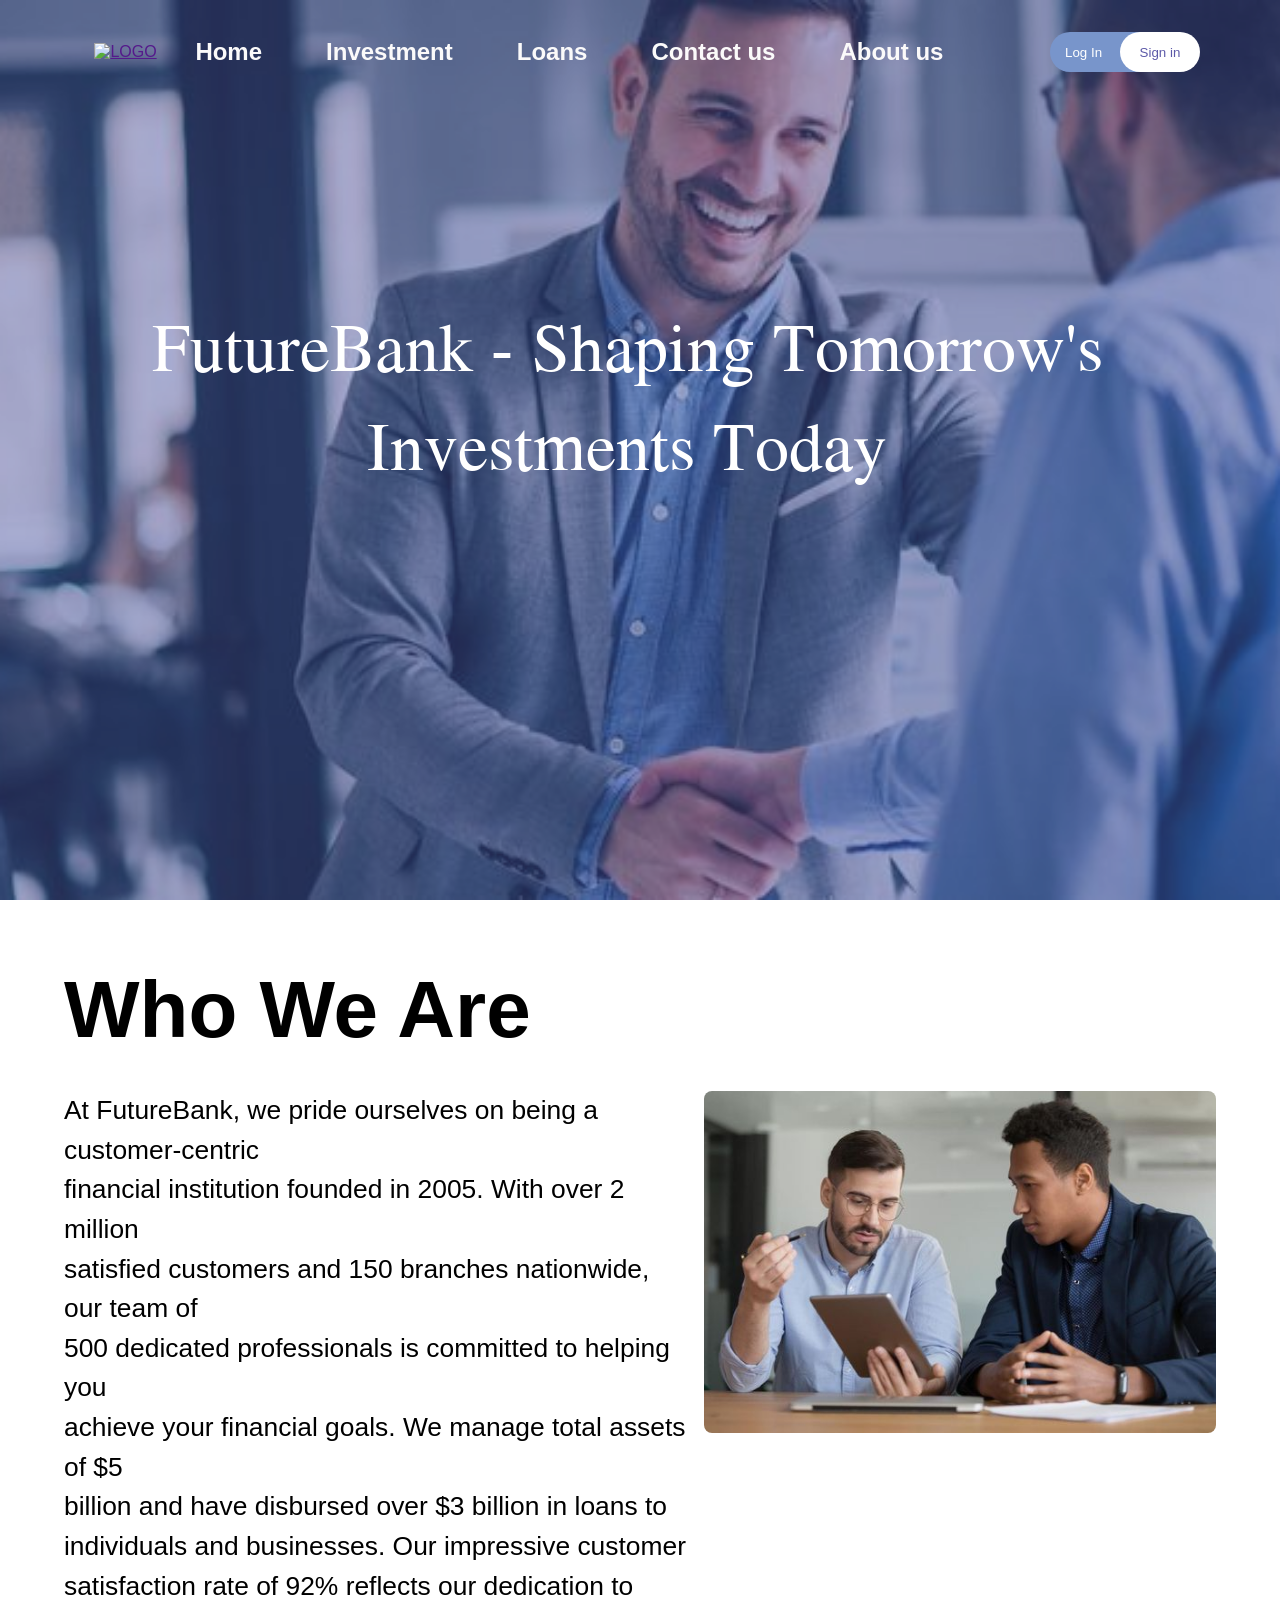
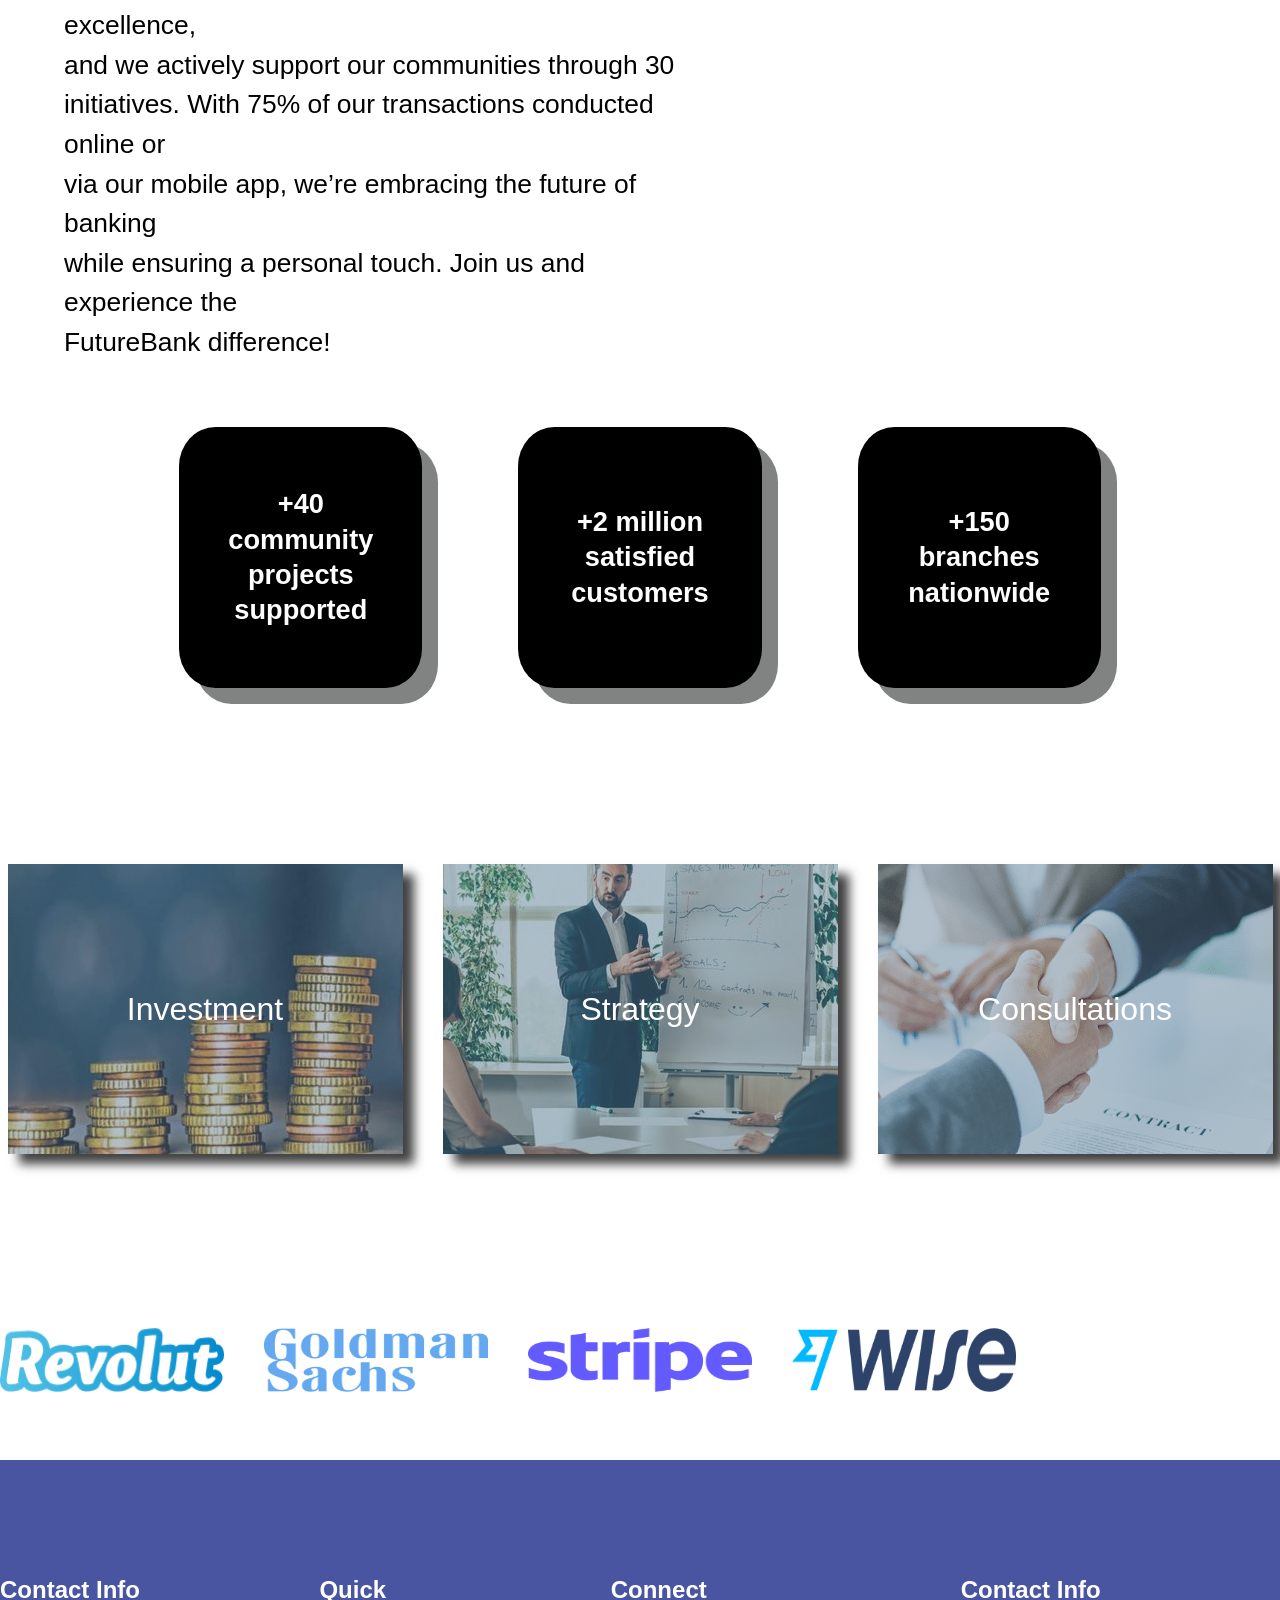
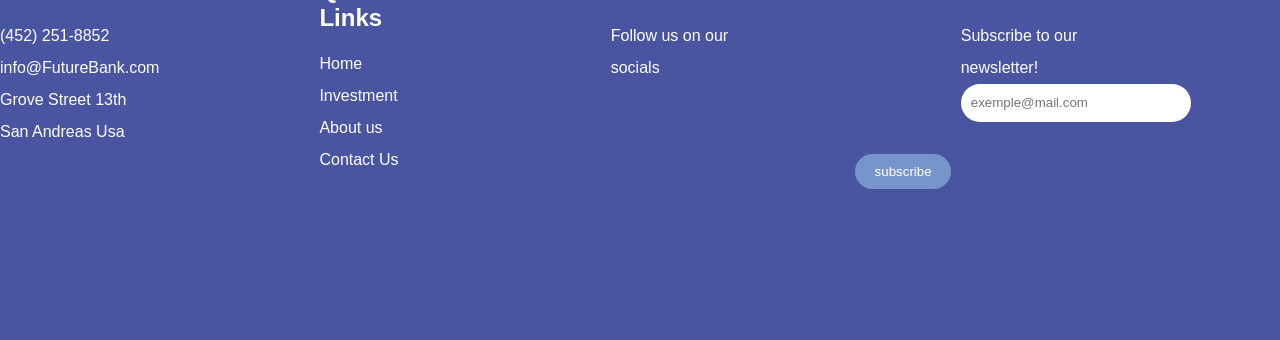
==== html/about.html @ 1fc7b172 "firstcommit" ====
<!DOCTYPE html>
<html lang="en">
<head>
    <meta charset="UTF-8">
    <meta name="viewport" content="width=device-width, initial-scale=1.0">
    <link href="https://fonts.googleapis.com/css2?family=Jomolhari&display=swap" rel="stylesheet">
    <link rel="stylesheet" href="/css/about.css">
    <title>FutureBank</title>
</head>
<body>
    <div class="head">
        <div class="over">
          <div class="elementmobile">
            <img class="logomobile" src="about-img/iconmobile.png" alt="">
            <div id="mySidenav" class="sidenav">
              <a id="closeBtn" href="#" class="close">×</a>
              <ul>
                <li><a href="">Home</a></li>
                <li><a href="">Investment</a></li>
                <li><a href="">Loaning</a></li>
                <li><a href="">Contact us</a></li>
                <li><a href="">About us</a></li>
                <li><a href="">Log in</a></li>
                <li><a href="">Sing Up</a></li>
              </ul>
            </div>
        
            <a href="#" id="openBtn">
              <span class="burger-icon">
                <span></span>
                <span></span>
                <span></span>
              </span>
            </a>
        
        </div>
            <header>
                <a href=""><img src="about-img/test 1.png" alt="LOGO"></a>
            
                <ul>
                    <li><a href="">Home</a></li>
                    <li><a href="">Investment</a></li>
                    <li><a href="">Loans</a></li>
                    <li><a href="">Contact us</a></li>
                    <li><a href="">About us</a></li>
                </ul>
                <div class="logsign">
                <button>Log In</button>
                <button>Sign in</button>
                </div>
    
        </header>
            <section class="hero">
                <h1>FutureBank - Shaping Tomorrow's<br>Investments Today</h1>
            </section>
        </div>
    </div>
    
    <section class="who-we-are">
        <h2>Who We Are</h2>
        <div class="content">
            <div class="text-and-image">
                <p>At FutureBank, we pride ourselves on being a customer-centric <br class="xr"> financial institution founded in 2005. With over 2 million <br class="xr"> satisfied customers and 150 branches nationwide, our team of <br class="xr"> 500 dedicated professionals is committed to helping you <br class="xr"> achieve your financial goals. We manage total assets of $5 <br class="xr"> billion and have disbursed over $3 billion in loans to <br class="xr"> individuals and businesses. Our impressive customer <br class="xr"> satisfaction rate of 92% reflects our dedication to excellence, <br class="xr"> and we actively support our communities through 30 <br class="xr"> initiatives. With 75% of our transactions conducted online or <br class="xr"> via our mobile app, we’re embracing the future of banking <br class="xr"> while ensuring a personal touch. Join us and experience the <br > FutureBank difference!</p>
                <img src="/about-img/bank.jpg" alt="Team meeting">
            </div>
        </div>
    </section>
    
        <section class="our-satistique">
            <div class="item-wrapper">
                <div class="items">+40 <br> community <br> projects <br> supported</div>
            </div>
            <div class="item-wrapper">
                <div class="items">+2 million <br> satisfied <br> customers</div>
            </div>
            <div class="item-wrapper">
                <div class="items"  >+150 <br> branches <br> nationwide</div>
            </div>
        </section>

        <section class="advantage">
          <div class="items-image">
              <div class="image-container">
                  <img src="/about-img/about3.jpg" alt="">
                  <p class="centered-text">Investment</p>
                  <div class="overlay"></div>
              </div>
          </div>
          <div class="items-image">
              <div class="image-container">
                  <img src="/about-img/about1.jpg" alt="">
                  <p class="centered-text">Strategy</p>
                  <div class="overlay"></div>
              </div>
          </div>
          <div class="items-image">
              <div class="image-container">
                  <img src="/about-img/about4.png" alt="">
                  <p class="centered-text">Consultations</p>
                  <div class="overlay"></div>
              </div>
          </div>
      </section>
      

        <div class="slider">
               <div class="items-img" ><img src="/about-img/vect.png" alt=""></div>
               <div class="items-img" ><img src="/about-img/vect4.png" alt=""></div>
               <div class="items-img"><img src="/about-img/vect2.png" alt=""></div>
               <div class="items-img"><img src="/about-img/vect1.png" alt=""></div>
               </div>
    <footer>
        <img src="about-img/test 1.png" alt="" class="logo">
         <div class="containerfooter">
           <div class="celulle">
             <p class="grandTitreFooter">
               Contact Info
             </p>
             <p class="elementsFooter">
               (452) 251-8852<br>
               info@FutureBank.com<br>
               Grove Street 13th<br>
               San Andreas Usa<br>
             </p>
           </div>
     
           <div class="celulle">
             <p class="grandTitreFooter">
               Quick Links
             </p>
             <p class="elementsFooter">
               Home<br>
               Investment<br>
               About us<br>
              Contact Us<br>
             </p>
           </div>
     
           <div class="celulle">
             <p class="grandTitreFooter">
              Connect
             </p>
             <p class="elementsFooter Connect">
               Follow us on our <br> socials
             </p>
             <div class="imagelink">
               <img src="about-img/Vector.png" alt="">
               <img src="about-img/x-twitter.png" alt="">
               <img src="about-img/insta.png" alt="">
               <img src="about-img/facbook.png" alt="">
             </div>
           </div>
     
           <div class="celulle">
             <p class="grandTitreFooter">
               Contact Info
             </p>
             <p class="elementsFooter">
               Subscribe to our <br>newsletter!
             </p>
             <input class="inputFooter" type="email" placeholder="exemple@mail.com">
             <button class="button btefooter">subscribe</button>
           </div>
         </div>
       </footer>
       <script>
        var sidenav = document.getElementById("mySidenav");
    var openBtn = document.getElementById("openBtn");
    var closeBtn = document.getElementById("closeBtn");
    
    openBtn.onclick = openNav;
    closeBtn.onclick = closeNav;
    
    /* Set the width of the side navigation to 250px */
    function openNav() {
      sidenav.classList.add("active");
    }
    
    /* Set the width of the side navigation to 0 */
    function closeNav() {
      sidenav.classList.remove("active");
    }
    
        </script>
</body>
</html>
---- css/about.css ----
:root {
    --primary-color: #1a365d;
    --secondary-color: #2d5a9e;
    --text-color: #333;
    --light-gray: #f5f5f5;
}

* {
    margin: 0;
    padding: 0;
    box-sizing: border-box;
    font-family: Arial, sans-serif;
}




header{
    display: flex;
    align-items: center;
    justify-content: space-between;
    padding: 2em 5em;
    flex-wrap: wrap;
}
.overlay {
    position: absolute; 
    top: 0; 
    left: 0; 
    right: 0; 
    bottom: 0; 
    background-color: #59789175; 
    z-index: 1; 
}
.over{
    position: absolute; 
    top: 0; 
    left: 0; 
    right: 0; 
    bottom: 0; 
    background-color: #4a54a278; 
    z-index: 1; 
}
.elementmobile{
    display: none;
}
header ul {
    display: flex;
    gap: 4em;
}
header ul li a{
    text-decoration: none;
    font-family: "Inter", sans-serif;
    font-weight: 600;
    color: rgb(251, 250, 250);
    font-size: 1.5em;

}
header ul li{
    list-style-type: none;
}   
header > a{
    padding-left: .9em;
}
.logsign button{
    height: 3em;
    width: 5em;
    border-radius: 30em;
    border: none;
    outline: none;
    font-family: "inter" , sans-serif;
    font-weight: 400;
}
.logsign button:first-child{
    width: 10em;
    position: relative;
    left: 5.1em;
    padding-right: 5em;
    background-color: #7895CB;
    transition: ease .4s;
    color: white;
}
.logsign button:first-child:hover{
    background-color: #402E7A;
}
.logsign button:last-child{
    background-color: white;
    position: relative;
    width: 6em;
    color: #5C59A8;
    transition: ease .4s;
}
.logsign button:last-child:hover{
    background-color: #c0bfbf;
}

.head {
    width: 100%;
    height: 100vh; 
    background: url('../about-img/about0.jpg') no-repeat center center / cover; 

}


.hero {
    background-position: center;
    color: white;
    padding: 6rem 10rem 0 0;
    text-align: center;
}

.hero h1 {
    font-size: 3.8rem;
    margin-top: 6rem;
    padding-left: 12%;
    font-family: 'Jomolhari', serif;
    font-weight: 200;

}
.our-satistique {
    display: flex; 
    justify-content: center; 
    gap: 6em;
    margin-bottom: 4em;
}

.item-wrapper {
    display: flex;
    justify-content: center; 
}

.items {
    background-color: rgb(0, 0, 0);
    color: white;
    width: 19vw; 
    height: 29vh; 
    border-radius: 15%;
    font-size: 170%;
    font-weight: 700;
    display: flex;
    justify-content: center;
    align-items: center;
    text-align: center;
    line-height: 1.3;
    box-shadow: 0 20% 20% 0;
    filter: drop-shadow(16px 16px rgb(129, 130, 130));
}


.who-we-are {
    padding: 4rem 5%;
    width: 100%;
}

.content {
    display: flex; 
    flex-direction: column; 
}
.who-we-are h2{
font-size: 5rem;
}
.text-and-image {
    display: flex; 
    align-items: flex-start; 
    justify-content: space-around;
    gap:1em;
    margin-top: 2.2em;
}
.text-and-image p{
    font-size: 1.65em;
    font-weight: 100;
    line-height: 1.5;
}
.text-and-image img {
    width: 32em; 
    border-radius: 8px; 
    height: auto; 
}

.items {
    background-color: rgb(0, 0, 0);
    color: white;
    width: 19vw; 
    height: 29vh; 
    border-radius: 15%;
    font-size: 170%;
    font-weight: 700;
    display: flex;
    justify-content: center;
    align-items: center;
    text-align: center;
    line-height: 1.3;
    box-shadow: 0 20% 20% 0;
    filter: drop-shadow(16px 16px rgb(129, 130, 130));

}
.advantage {
    display: grid;
    grid-template-columns: repeat(3, 395px);
    justify-content: center;
    grid-template-rows: 400px; 
    grid-gap: 40px;
    margin-top: 11rem;
    border-radius: 3px;
    width: 100%;
}
.centered-text {
    position: absolute;
    top: 50%;
    left: 50%;
    transform: translate(-50%, -50%);
    color:white;
    text-align: center;
    z-index: 2; 
    font-size: 2rem;
}
.items-image {
    position: relative; 
    display: flex; 
    justify-content: center; 
    align-items: center; 
    overflow: hidden; 
    height: 290px; 
    width: auto;
    box-shadow: 11px 10px 10px 0px rgba(0,0,0,0.75);
-webkit-box-shadow: 11px 10px 10px 0px rgba(0,0,0,0.75);
-moz-box-shadow: 11px 10px 10px 0px rgba(0,0,0,0.75);
}

.slider{
margin-top: 4rem; 
margin-bottom: 4rem;
   display: grid;
   justify-content: center;
    grid-template-columns: repeat(3, 18vw);
    gap:40px;
}
.slider .items-img img{
height: 4rem;
width: 14rem;
}


/* Services Grid */
.services-grid {
    padding: 2rem 5%;
    display: grid;
    grid-template-columns: repeat(3, 1fr);
    gap: 2rem;
}

.service-card {
    background-color: var(--light-gray);
    padding: 2rem;
    border-radius: 8px;
    text-align: center;
}

.service-card img {
    width: 100%;
    height: 2em;
    margin-bottom: 1rem;
}

    footer{
    margin-top: 3rem;
    height: 30rem;
    background-color: #4A55A2;
    width: 100%;
}
.logo{
    margin-left: 2rem;
    margin-top: 2rem;
}
.containerfooter{
    margin-top: 5rem;
    display: flex;
    gap :10rem;
    justify-content: center;
    color: white; 
}
.grandTitreFooter{
    font-size: x-large;
    font-weight: bold;
    margin-bottom: 1rem;
}
.elementsFooter{
    line-height: 2em;
}

#socials{
    text-align: center;
}
.imagelink{
    display: flex;
    gap:10px
}

.imagelink img{
    width: 40px;
}
.inputFooter{
    position: relative;
}
.inputFooter{
    width: 18vw;
}
.btefooter{
   position: absolute;
}
input{
    background-color: white;
    border-radius: 44px;
    border: none;
    height:3vw;
  padding: 10px;
}
.button{
  background-color: #7895CB;
   border-radius: 44px;
   border: none;
   width:6rem;
   padding: 10px 16px;
   color: white; 
   margin-top: 2rem;
   cursor: pointer;
   position: relative;
   right: 6.6rem;
}
.button:hover{
    background-color:#402E7A ;
}


.slider {
    display: flex; 
    width: calc(300px * 4);
    animation: scroll 9s linear infinite; 
}


/* .logomobile{
    display: none;
} */
/* Sidenav menu */
.sidenav {
    height: 100%;
    width: 250px;
    position: fixed;
    z-index: 1;
    top: 0;
    left: -250px;
    background-color:#7895CB;
    padding-top: 60px;
    transition: left 0.5s ease;
  }

  /*Sidenav menu links */
  .sidenav a {
    padding: 8px 8px 8px 32px;
    text-decoration: none;
    font-size: 25px;
    color:white;
    display: block;
    transition: 0.3s;
  }

  .sidenav a:hover {
    color: #111;
  }

  .sidenav ul {
    list-style-type: none;
    padding: 0;
    margin: 0;
  }

  /* Active class*/
  .sidenav.active {
    left: 0;
  }

  /* Close btn */
  .sidenav .close {
    position: absolute;
    top: 0;
    right: 25px;
    font-size: 36px;
  }

  /* Icône burger */
  .burger-icon span {
    display: none;
    width: 35px;
    height: 5px;
    background-color: black;
    margin: 6px 0;
  }




@keyframes scroll {
    0% {
        transform: translateX(0);
    }
    100% {
        transform: translateX(-100%); 
    }
}


.slider::after {
    content: '';
    width: 300px; 
}


@media (max-width: 767px) {
    header {
display: none;
 }
 
.head {
    width: 100%;
    height: 35vh; 
    background: url('../about-img/aboutcopy.jpg') no-repeat center center / cover; 
}
.over{
  height: 35vh;
    background-color: #4a54a278; 
    z-index: 1; 
}
.logomobile{
    padding: 20px;
}
.hero {
    background-position: center;
    color: white;
    padding: 0rem 4rem 0 0;
    text-align: center;
}
    .hero h1 {
        font-size: 15px;
        text-align: center;
        font-weight: 100; 
        margin-top: 12%;
    }
    .xr{
        display: none;
    }
    .text-and-image p{
        margin-right: 11%;
        font-size: 1.1em;
        font-weight: 100;
        line-height: 1.5rem;
    }
    .who-we-are h2 {
        font-size: 2rem; 
    }

    .text-and-image {
        flex-direction: column-reverse; 
    }

    .text-and-image img {
        width: 70%;
        height: 140px; 
        max-width: 300px; 
        margin-left: 20%;
    }

    .our-satistique {
        display: grid;
        grid-template-columns: repeat(2,150px);
        grid-template-rows: 120px;
        align-items: center;
        gap: 2em; 
    }

    .items {
        display: flex;
        justify-content: center;
        width: 40vw;
        height: 133px; 
        font-size: 18px;
    }
    .our-satistique .item-wrapper:last-child {
        grid-column: span 2;
        justify-self: center;
        text-align: center;
      }

    .advantage {
        grid-template-columns: repeat(2, 160px); 
        grid-template-rows: 100px;
        margin-top: 5px;
    }
    .advantage .items-image:last-child {
        grid-column: span 2;
        width: 170px;
        justify-self: center;
        text-align: center;
      }
    .centered-text {
        font-size: 1rem;
    }
    .items-image {
        width: 100%; 
        height: 100px; 
        position: relative; 
        overflow: hidden; 
    }

    .items-image img {
        width: 100%;
        height: 100px; 
        object-fit: cover; 
    }

    .centered-text {
        font-size: 1rem; 
        position: absolute;
        top: 50%;
        left: 50%;
        transform: translate(-50%, -50%);
        color: white; 
    }
    .slider {
        flex-direction: row; 
        width: 100%; 
        margin-top:90px;
    }

    .slider .items-img img {
        width: 70px; 
        height: 30px; 
        margin-bottom: 3rem;
    }

    footer {
        display: none;
    }

    .elementmobile{
        display: flex;
        justify-content: space-between;
    }

    .burger-icon span{
        display: block;
    }
}
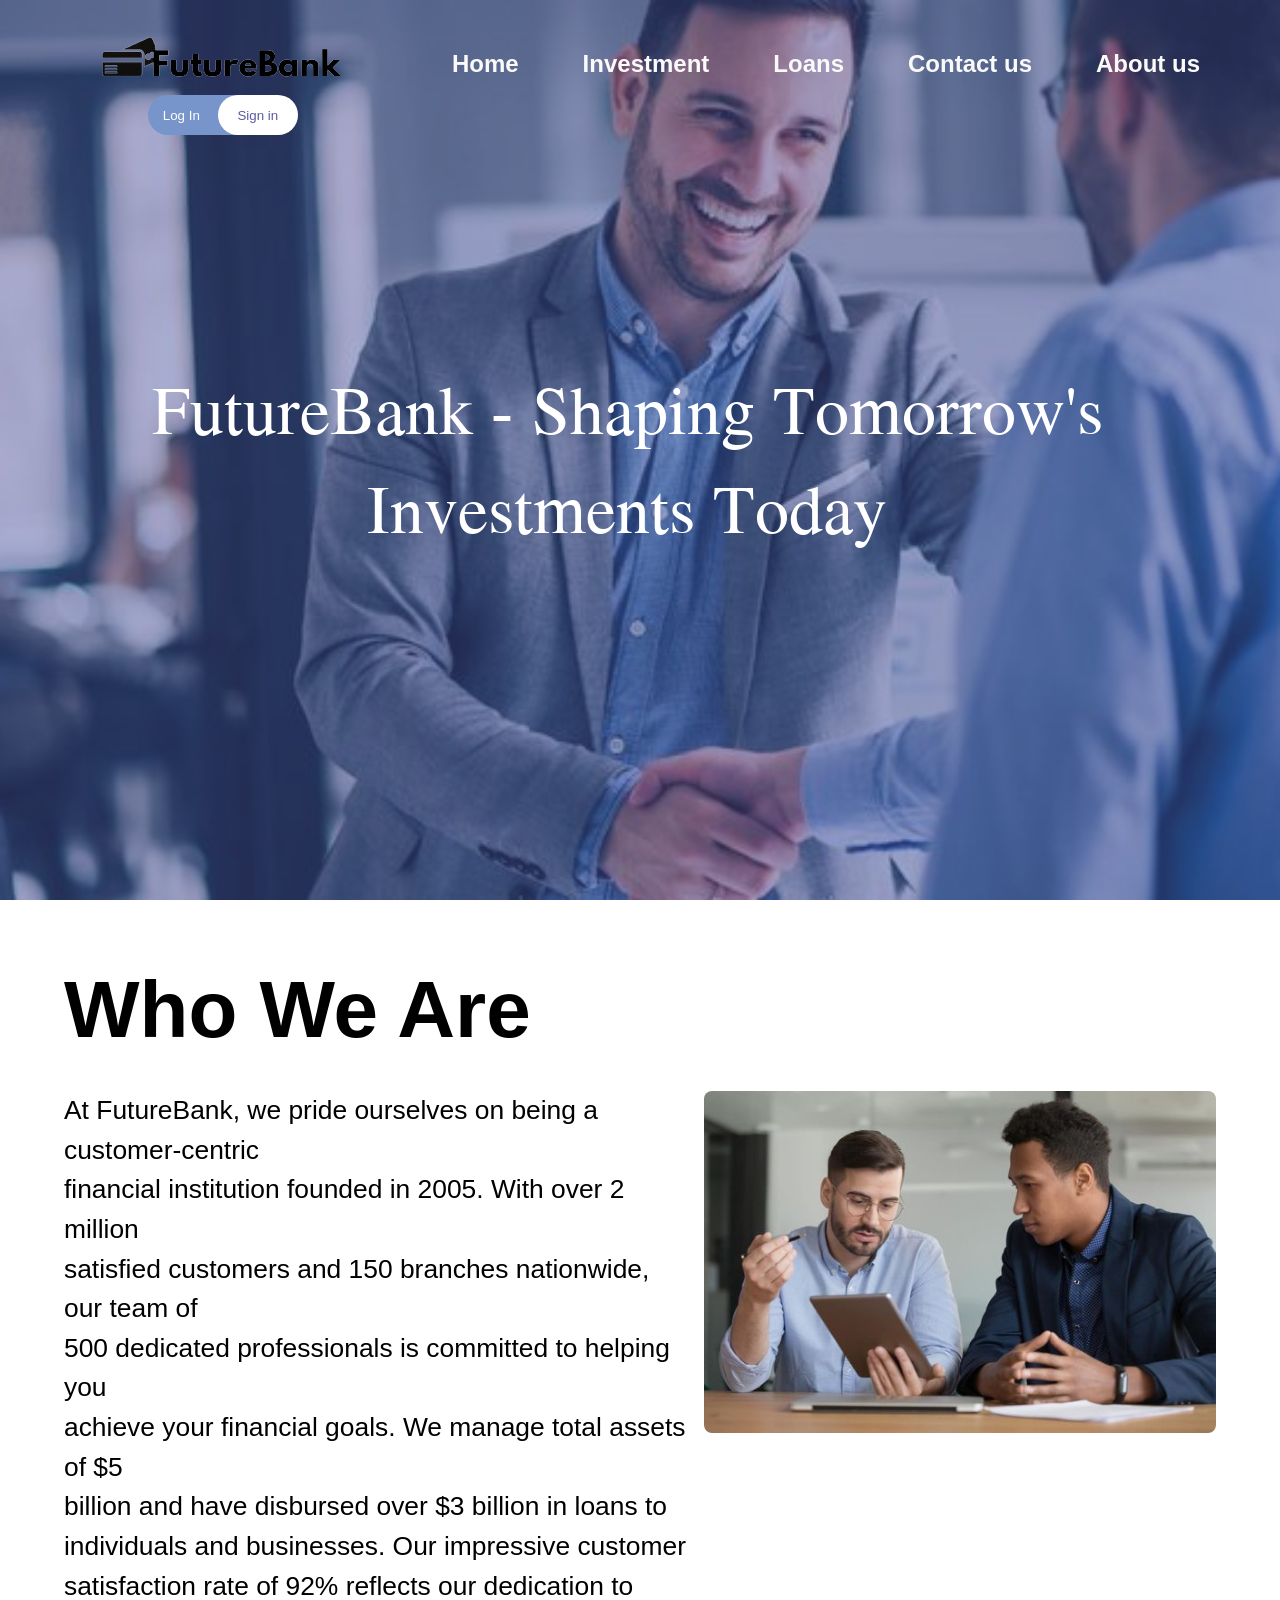
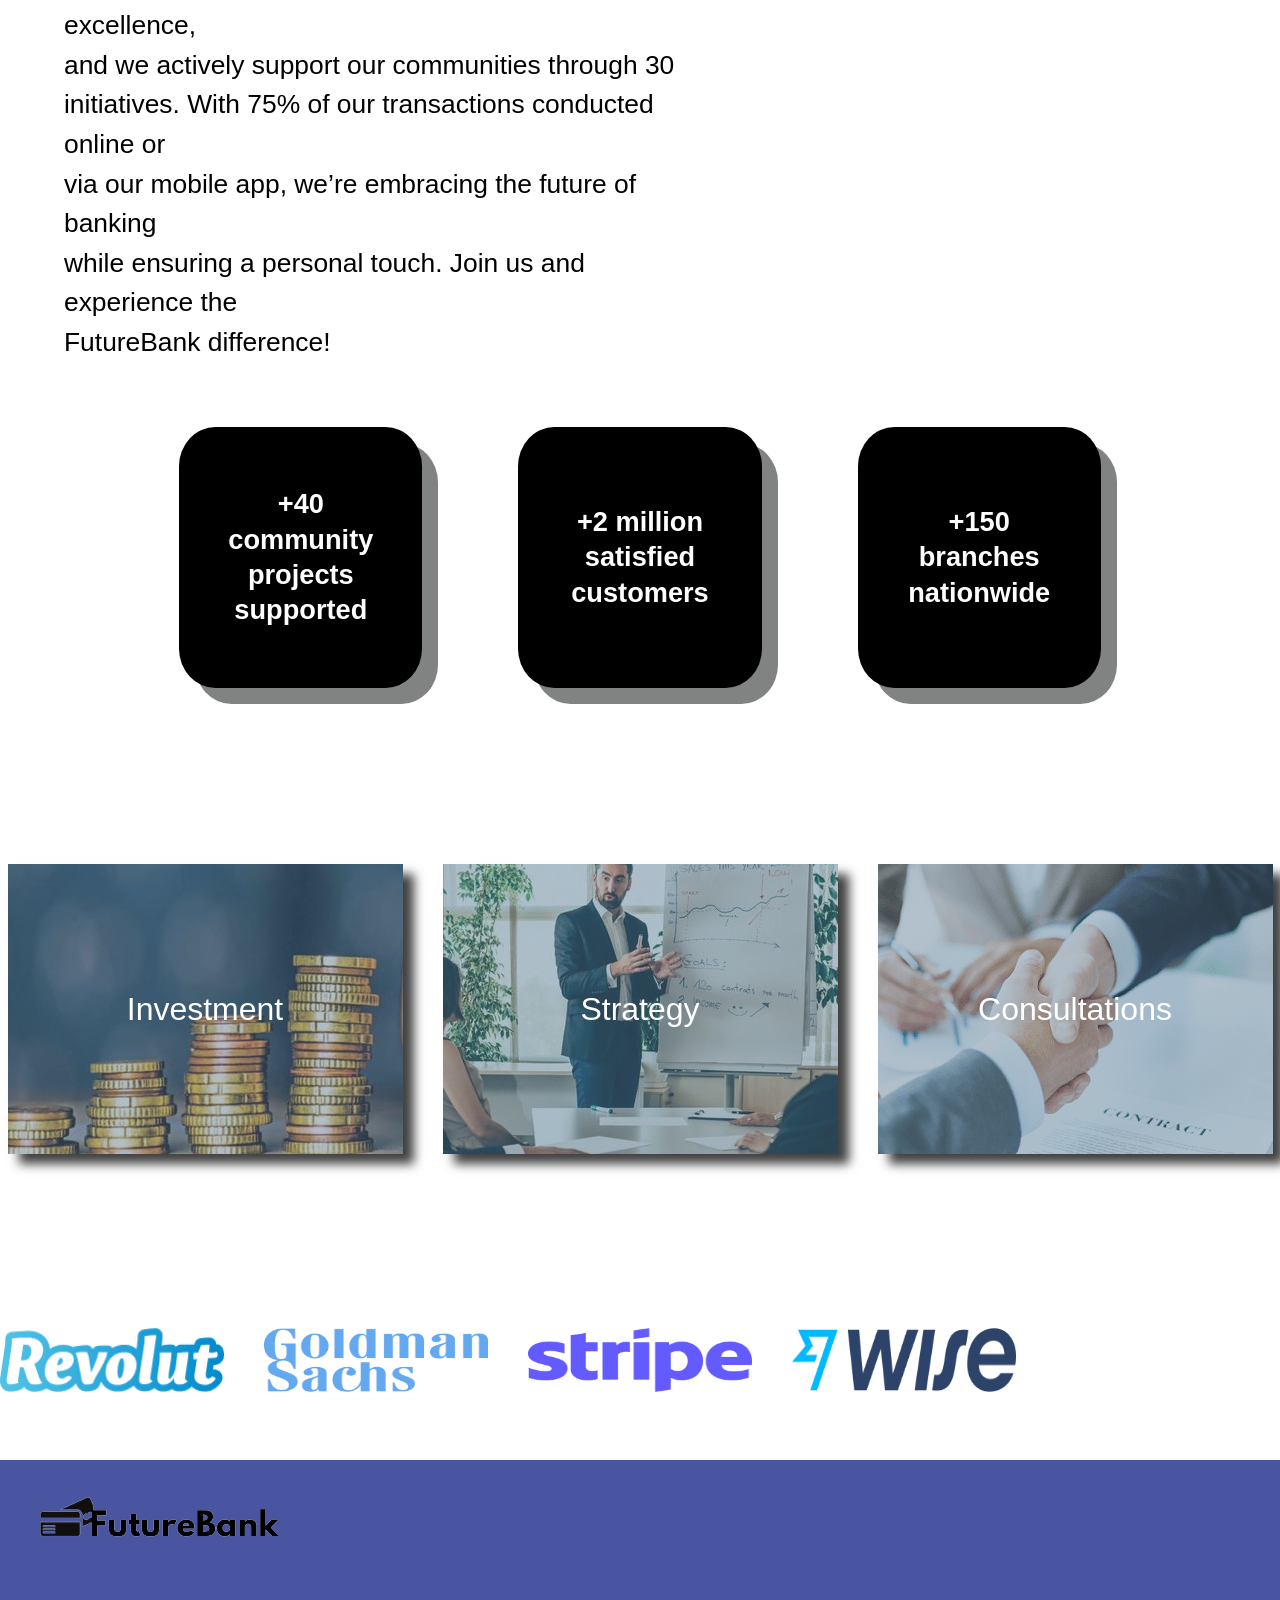
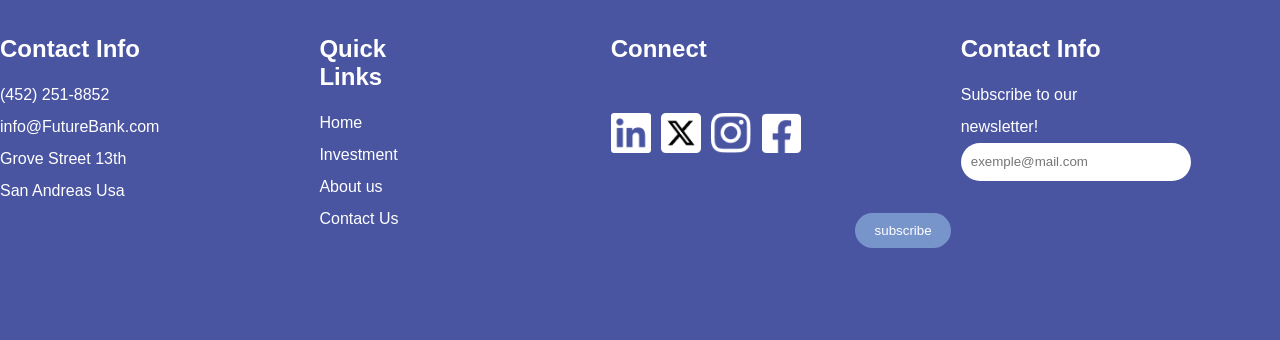
==== commit ff6c62cf: "second commit" ====
--- a/html/about.html
+++ b/html/about.html
@@ -11,17 +11,17 @@
     <div class="head">
         <div class="over">
           <div class="elementmobile">
-            <img class="logomobile" src="about-img/iconmobile.png" alt="">
+            <img class="logomobile" src="../about-img/iconmobile.png" alt="">
             <div id="mySidenav" class="sidenav">
               <a id="closeBtn" href="#" class="close">×</a>
               <ul>
-                <li><a href="">Home</a></li>
-                <li><a href="">Investment</a></li>
-                <li><a href="">Loaning</a></li>
-                <li><a href="">Contact us</a></li>
-                <li><a href="">About us</a></li>
-                <li><a href="">Log in</a></li>
-                <li><a href="">Sing Up</a></li>
+                <li><a href="home.html">Home</a></li>
+                <li><a href="projects.html">Investment</a></li>
+                <li><a href="loan.html">Loans</a></li>
+                <li><a href="contact.html">Contact us</a></li>
+                <li><a href="about.html">About us</a></li>
+                <li><a href="login.html">Log in</a></li>
+                <li><a href="registration.html">Sing Up</a></li>
               </ul>
             </div>
         
@@ -34,15 +34,17 @@
             </a>
         
         </div>
+        
+        
             <header>
-                <a href=""><img src="about-img/test 1.png" alt="LOGO"></a>
+                <a href=""><img src="/about-img/test 1.png" alt="LOGO"></a>
             
                 <ul>
-                    <li><a href="">Home</a></li>
-                    <li><a href="">Investment</a></li>
-                    <li><a href="">Loans</a></li>
-                    <li><a href="">Contact us</a></li>
-                    <li><a href="">About us</a></li>
+                    <li><a href="home.html">Home</a></li>
+                    <li><a href="projects.html">Investment</a></li>
+                    <li><a href="loan.html">Loans</a></li>
+                    <li><a href="contact.html">Contact us</a></li>
+                    <li><a href="about.html">About us</a></li>
                 </ul>
                 <div class="logsign">
                 <button>Log In</button>
@@ -110,7 +112,7 @@
                <div class="items-img"><img src="/about-img/vect1.png" alt=""></div>
                </div>
     <footer>
-        <img src="about-img/test 1.png" alt="" class="logo">
+        <img src="/about-img/test 1.png" alt="" class="logo">
          <div class="containerfooter">
            <div class="celulle">
              <p class="grandTitreFooter">
@@ -140,14 +142,11 @@
              <p class="grandTitreFooter">
               Connect
              </p>
-             <p class="elementsFooter Connect">
-               Follow us on our <br> socials
-             </p>
              <div class="imagelink">
-               <img src="about-img/Vector.png" alt="">
-               <img src="about-img/x-twitter.png" alt="">
-               <img src="about-img/insta.png" alt="">
-               <img src="about-img/facbook.png" alt="">
+               <img src="/about-img/Vector.png" alt="">
+               <img src="/about-img/x-twitter.png" alt="">
+               <img src="/about-img/insta.png" alt="">
+               <img src="/about-img/facbook.png" alt="">
              </div>
            </div>
      
--- a/css/about.css
+++ b/css/about.css
@@ -126,6 +126,37 @@
 .item-wrapper {
     display: flex;
     justify-content: center; 
+}
+
+
+.who-we-are {
+    padding: 4rem 5%;
+    width: 100%;
+}
+
+.content {
+    display: flex; 
+    flex-direction: column; 
+}
+.who-we-are h2{
+font-size: 5rem;
+}
+.text-and-image {
+    display: flex; 
+    align-items: flex-start; 
+    justify-content: space-around;
+    gap:1em;
+    margin-top: 2.2em;
+}
+.text-and-image p{
+    font-size: 1.65em;
+    font-weight: 100;
+    line-height: 1.5;
+}
+.text-and-image img {
+    width: 32em; 
+    border-radius: 8px; 
+    height: auto; 
 }
 
 .items {
@@ -143,54 +174,6 @@
     line-height: 1.3;
     box-shadow: 0 20% 20% 0;
     filter: drop-shadow(16px 16px rgb(129, 130, 130));
-}
-
-
-.who-we-are {
-    padding: 4rem 5%;
-    width: 100%;
-}
-
-.content {
-    display: flex; 
-    flex-direction: column; 
-}
-.who-we-are h2{
-font-size: 5rem;
-}
-.text-and-image {
-    display: flex; 
-    align-items: flex-start; 
-    justify-content: space-around;
-    gap:1em;
-    margin-top: 2.2em;
-}
-.text-and-image p{
-    font-size: 1.65em;
-    font-weight: 100;
-    line-height: 1.5;
-}
-.text-and-image img {
-    width: 32em; 
-    border-radius: 8px; 
-    height: auto; 
-}
-
-.items {
-    background-color: rgb(0, 0, 0);
-    color: white;
-    width: 19vw; 
-    height: 29vh; 
-    border-radius: 15%;
-    font-size: 170%;
-    font-weight: 700;
-    display: flex;
-    justify-content: center;
-    align-items: center;
-    text-align: center;
-    line-height: 1.3;
-    box-shadow: 0 20% 20% 0;
-    filter: drop-shadow(16px 16px rgb(129, 130, 130));
 
 }
 .advantage {
@@ -230,7 +213,6 @@
 margin-top: 4rem; 
 margin-bottom: 4rem;
    display: grid;
-   justify-content: center;
     grid-template-columns: repeat(3, 18vw);
     gap:40px;
 }
@@ -287,10 +269,9 @@
     line-height: 2em;
 }
 
-#socials{
-    text-align: center;
-}
+
 .imagelink{
+    margin-top: 50px;
     display: flex;
     gap:10px
 }
@@ -341,7 +322,6 @@
 /* .logomobile{
     display: none;
 } */
-/* Sidenav menu */
 .sidenav {
     height: 100%;
     width: 250px;
@@ -354,7 +334,6 @@
     transition: left 0.5s ease;
   }
 
-  /*Sidenav menu links */
   .sidenav a {
     padding: 8px 8px 8px 32px;
     text-decoration: none;
@@ -374,12 +353,10 @@
     margin: 0;
   }
 
-  /* Active class*/
   .sidenav.active {
     left: 0;
   }
 
-  /* Close btn */
   .sidenav .close {
     position: absolute;
     top: 0;
@@ -387,12 +364,11 @@
     font-size: 36px;
   }
 
-  /* Icône burger */
   .burger-icon span {
     display: none;
     width: 35px;
     height: 5px;
-    background-color: black;
+    background-color: rgb(251, 248, 248);
     margin: 6px 0;
   }
 
@@ -415,18 +391,20 @@
 }
 
 
-@media (max-width: 767px) {
+
+/* ***********pour les telephones******* */
+@media (max-width: 768px) {
     header {
 display: none;
- }
+    }
  
 .head {
     width: 100%;
-    height: 35vh; 
+    height: 387px; 
     background: url('../about-img/aboutcopy.jpg') no-repeat center center / cover; 
 }
 .over{
-  height: 35vh;
+  height: 387px;
     background-color: #4a54a278; 
     z-index: 1; 
 }
@@ -443,7 +421,7 @@
         font-size: 15px;
         text-align: center;
         font-weight: 100; 
-        margin-top: 12%;
+        /* margin-top: 50%; */
     }
     .xr{
         display: none;
@@ -549,5 +527,111 @@
     .burger-icon span{
         display: block;
     }
+    .logomobile{
+        padding: .1rem;
+    }
 } 
 
+
+
+
+@media (min-width: 766px) and (max-width: 1024px){
+    body, html {
+        width: 100%;
+        overflow-x: hidden; 
+    }
+    .head {
+        height: 100vh; 
+    }
+    header{
+        display: none;
+        width: 100%;
+    }
+    
+    .elementmobile{
+        display: flex;
+        justify-content: space-between;
+        
+    }
+    .burger-icon span{
+        display: block;
+    }
+    .logomobile{
+        display: block;
+        padding: 2rem;
+    }
+    
+    .head{
+        width: 100%;
+        height: 600px;
+    
+    }
+    .over{
+        width: 100%;
+        height: 600px; 
+    }
+    .hero h1 {
+        font-size: 40px;
+        text-align: center;
+        font-weight: 100; 
+    }
+    .who-we-are{
+        display: ;
+    }
+    /*******************************************************/
+    .advantage {
+        display: grid;
+        grid-template-columns: repeat(2, 240px);
+        justify-content: center;
+        grid-template-rows: 150px; 
+        grid-gap: 30px;  
+        padding-bottom: 3%;
+    }
+    .who-we-are h2 {
+        font-size: 3rem;
+    }
+
+    .text-and-image p {
+        font-size: 1.5em;
+    }
+
+    .text-and-image img {
+        width: 100%; 
+        height: auto;
+        max-width: 400px; 
+    }
+    .items-image img {
+        width: 100%;
+        height: 100%;
+        object-fit: cover; 
+    }
+    .items-image {
+        
+        height: 140px; 
+        width: auto;
+        box-shadow: 11px 10px 10px 0px rgba(0,0,0,0.75);
+    -webkit-box-shadow: 11px 10px 10px 0px rgba(0,0,0,0.75);
+    -moz-box-shadow: 11px 10px 10px 0px rgba(0,0,0,0.75);
+    }
+    .advantage .items-image:last-child {
+        display: none;
+    }
+
+    .containerfooter{
+        gap:2rem
+        
+        }
+        .slider {
+            flex-direction: row; 
+            width: 100%; 
+        }
+    
+        .slider .items-img img {
+            width: 80px; 
+            height: 60px; 
+            margin-bottom: 70px;
+        }
+    
+    }
+    
+    
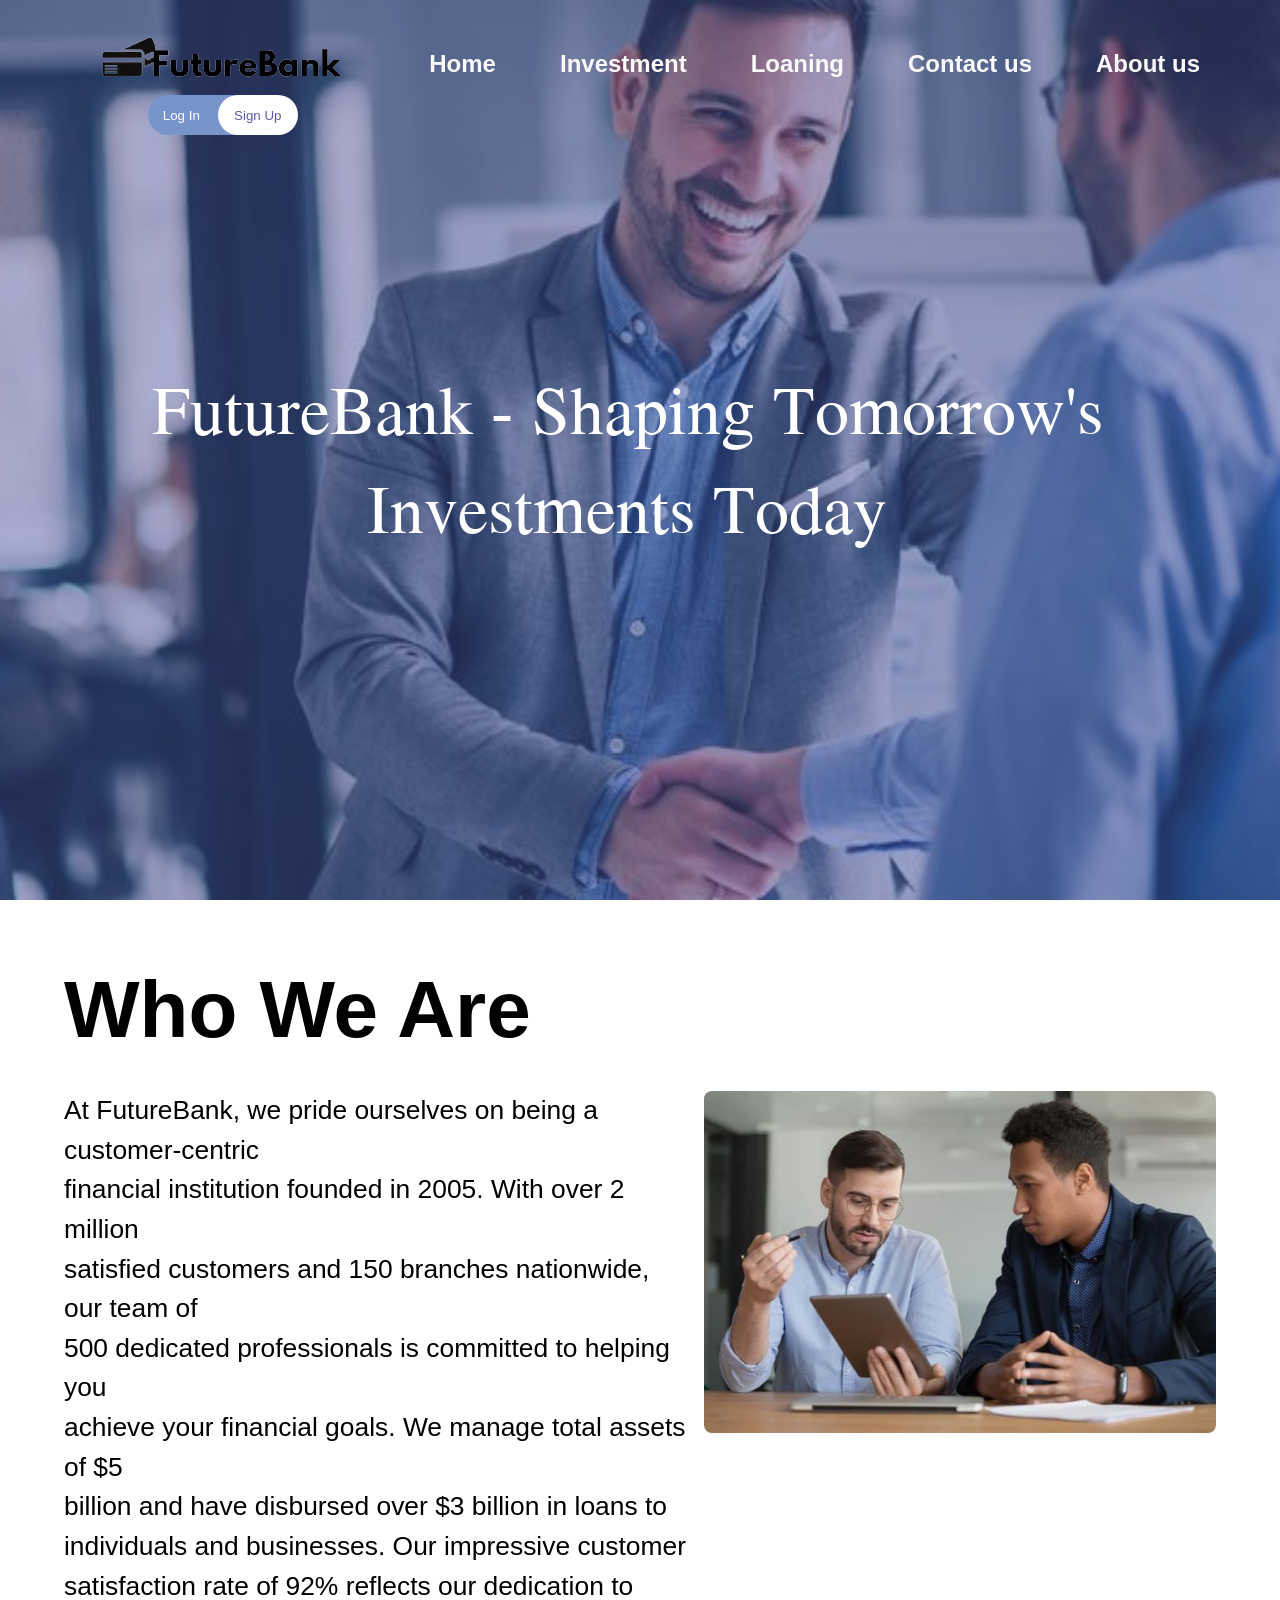
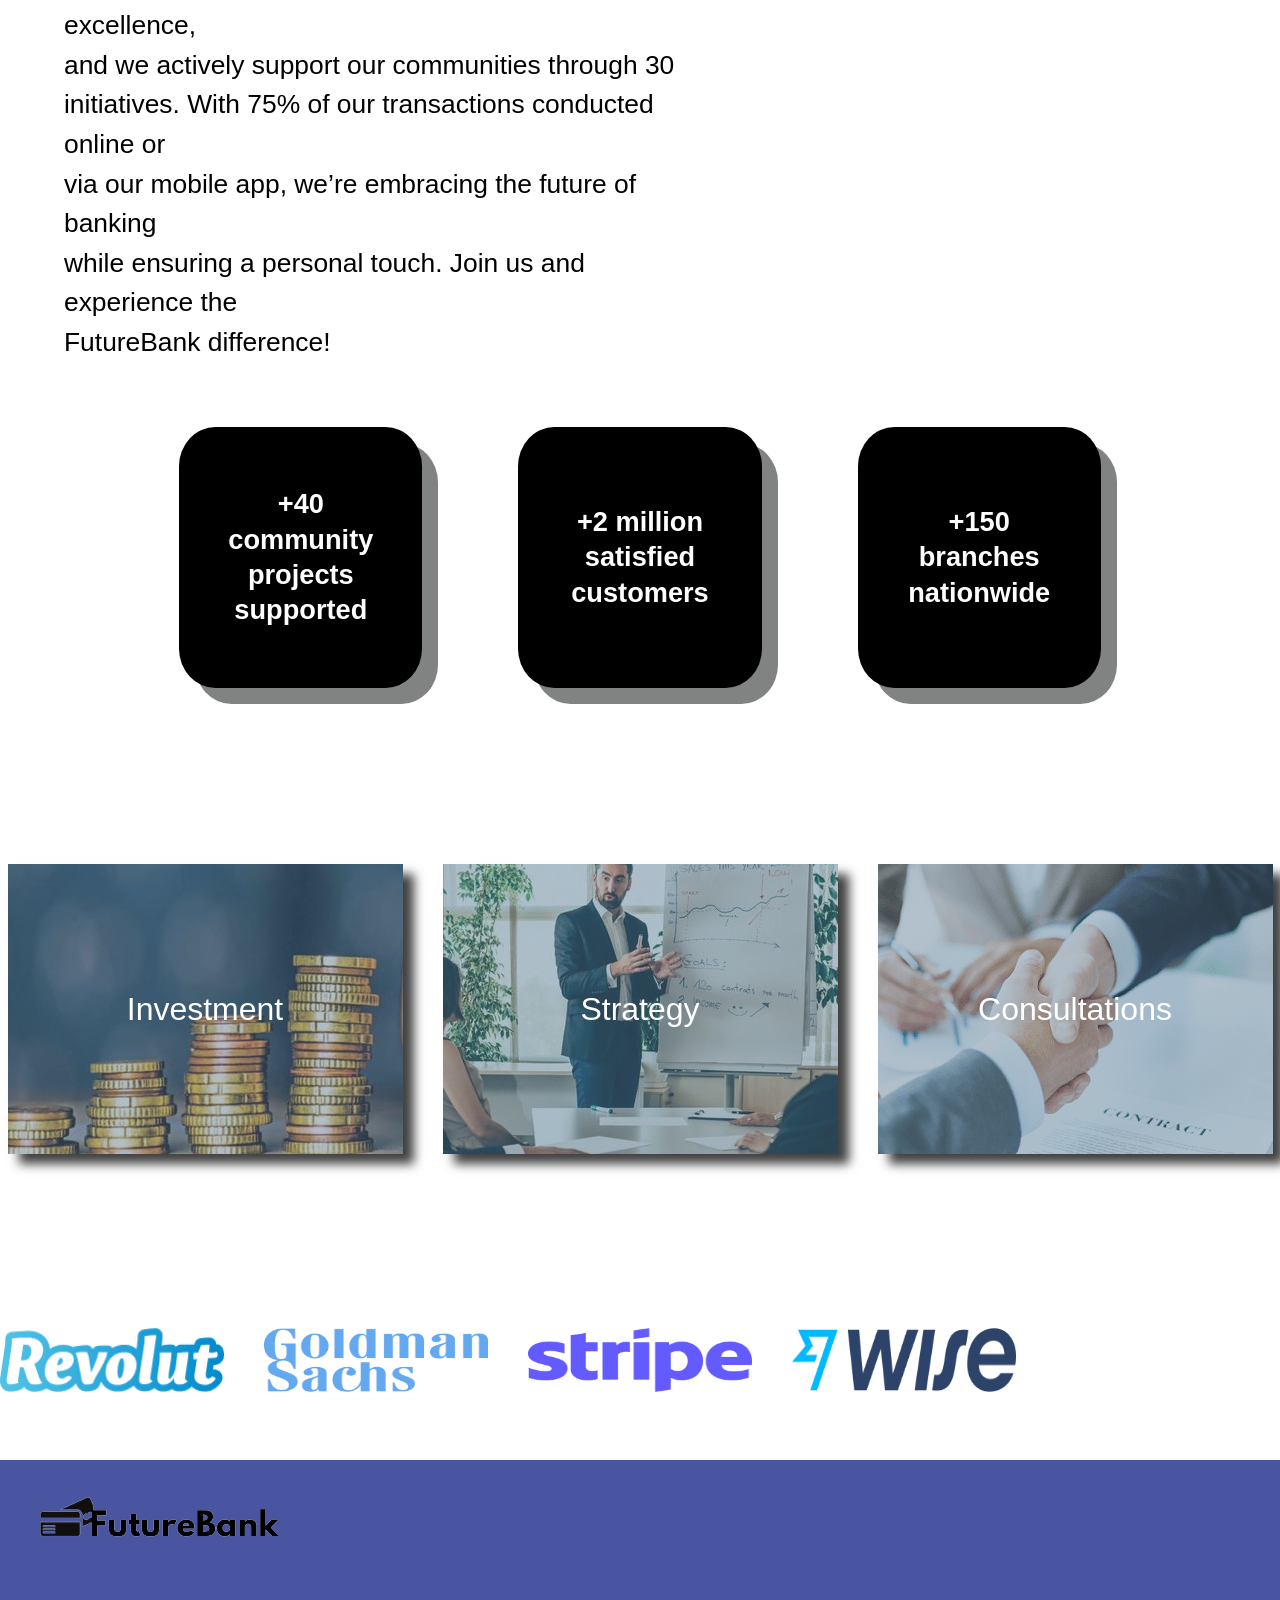
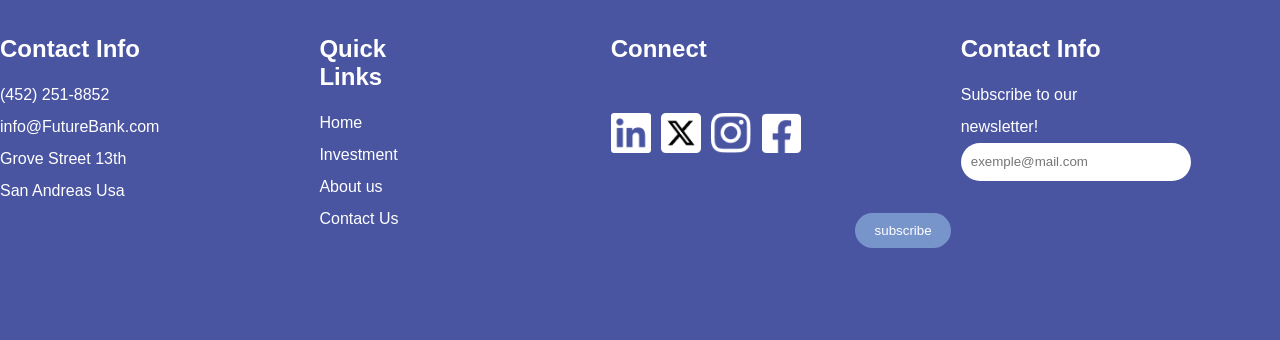
==== commit 745aa10a: "AddsomeUpgrades" ====
--- a/html/about.html
+++ b/html/about.html
@@ -4,8 +4,11 @@
     <meta charset="UTF-8">
     <meta name="viewport" content="width=device-width, initial-scale=1.0">
     <link href="https://fonts.googleapis.com/css2?family=Jomolhari&display=swap" rel="stylesheet">
+    <!-- CSS UNIVERSAL -->
+    <link rel="stylesheet" href="/css/style.css">
+    <!-- CSS FOR THIS PAGE -->
     <link rel="stylesheet" href="/css/about.css">
-    <title>FutureBank</title>
+    <title>FutureBank | About</title>
 </head>
 <body>
     <div class="head">
@@ -15,13 +18,13 @@
             <div id="mySidenav" class="sidenav">
               <a id="closeBtn" href="#" class="close">×</a>
               <ul>
-                <li><a href="home.html">Home</a></li>
-                <li><a href="projects.html">Investment</a></li>
-                <li><a href="loan.html">Loans</a></li>
-                <li><a href="contact.html">Contact us</a></li>
-                <li><a href="about.html">About us</a></li>
-                <li><a href="login.html">Log in</a></li>
-                <li><a href="registration.html">Sing Up</a></li>
+                <li><a href="../index.html">Home</a></li>
+                    <li><a href="../html/projects.html">Investment</a></li>
+                    <li><a href="../html/loan.html">Loaning</a></li>
+                    <li><a href="../html/contact.html">Contact us</a></li>
+                    <li><a href="../html/about.html">About us</a></li>
+                    <li><a href="../html/login.html">Log in</a></li>
+                    <li><a href="../html/registration.html">Sing Up</a></li>
               </ul>
             </div>
         
@@ -40,15 +43,15 @@
                 <a href=""><img src="/about-img/test 1.png" alt="LOGO"></a>
             
                 <ul>
-                    <li><a href="home.html">Home</a></li>
-                    <li><a href="projects.html">Investment</a></li>
-                    <li><a href="loan.html">Loans</a></li>
-                    <li><a href="contact.html">Contact us</a></li>
-                    <li><a href="about.html">About us</a></li>
+                  <li><a href="../index.html">Home</a></li>
+                  <li><a href="../html/projects.html">Investment</a></li>
+                  <li><a href="../html/loan.html">Loaning</a></li>
+                  <li><a href="../html/contact.html">Contact us</a></li>
+                  <li><a href="../html/about.html">About us</a></li>
                 </ul>
                 <div class="logsign">
-                <button>Log In</button>
-                <button>Sign in</button>
+                    <button><a href="../html/login.html">Log In</a></button>
+                    <button><a href="../html/registration.html">Sign Up</a></button>
                 </div>
     
         </header>
--- a/css/style.css
+++ b/css/style.css
@@ -0,0 +1,18 @@
+/* Universal CSS Applied on all Pages... */
+
+/* ------- DO NOT CHANGE!! -------- */
+
+
+
+
+* {
+
+
+
+
+}
+
+
+body {
+
+}
--- a/css/about.css
+++ b/css/about.css
@@ -70,6 +70,16 @@
     font-family: "inter" , sans-serif;
     font-weight: 400;
 }
+
+.logsign button a{
+    text-decoration: none;
+    color:white ;
+}
+
+.logsign button:last-child a{
+    color: #5C59A8;
+}
+
 .logsign button:first-child{
     width: 10em;
     position: relative;
@@ -78,6 +88,7 @@
     background-color: #7895CB;
     transition: ease .4s;
     color: white;
+    cursor: pointer;
 }
 .logsign button:first-child:hover{
     background-color: #402E7A;
@@ -88,6 +99,7 @@
     width: 6em;
     color: #5C59A8;
     transition: ease .4s;
+    cursor: pointer;
 }
 .logsign button:last-child:hover{
     background-color: #c0bfbf;
@@ -322,58 +334,60 @@
 /* .logomobile{
     display: none;
 } */
-.sidenav {
+
+  .sidenav {
     height: 100%;
-    width: 250px;
+    width: 220px;
     position: fixed;
     z-index: 1;
     top: 0;
-    left: -250px;
-    background-color:#7895CB;
+    right: -250px; 
+    background-color : #7895CB;
     padding-top: 60px;
-    transition: left 0.5s ease;
-  }
-
-  .sidenav a {
+    transition: right 0.5s ease; 
+}
+
+.sidenav a {
     padding: 8px 8px 8px 32px;
     text-decoration: none;
     font-size: 25px;
-    color:white;
+    color: white;
     display: block;
     transition: 0.3s;
-  }
-
-  .sidenav a:hover {
+}
+
+.sidenav a:hover {
     color: #111;
-  }
-
-  .sidenav ul {
+}
+
+.sidenav ul {
     list-style-type: none;
     padding: 0;
     margin: 0;
-  }
-
-  .sidenav.active {
-    left: 0;
-  }
-
-  .sidenav .close {
+}
+
+.sidenav.active {
+    right: 0; 
+}
+
+.sidenav .close {
     position: absolute;
     top: 0;
-    right: 25px;
+    right: 20px;
     font-size: 36px;
-  }
-
-  .burger-icon span {
+}
+
+.burger-icon {
+    padding: 30px;
+}
+
+.burger-icon span {
     display: none;
     width: 35px;
     height: 5px;
-    background-color: rgb(251, 248, 248);
+    background-color: black;
     margin: 6px 0;
-  }
-
-
-
+}
 
 @keyframes scroll {
     0% {
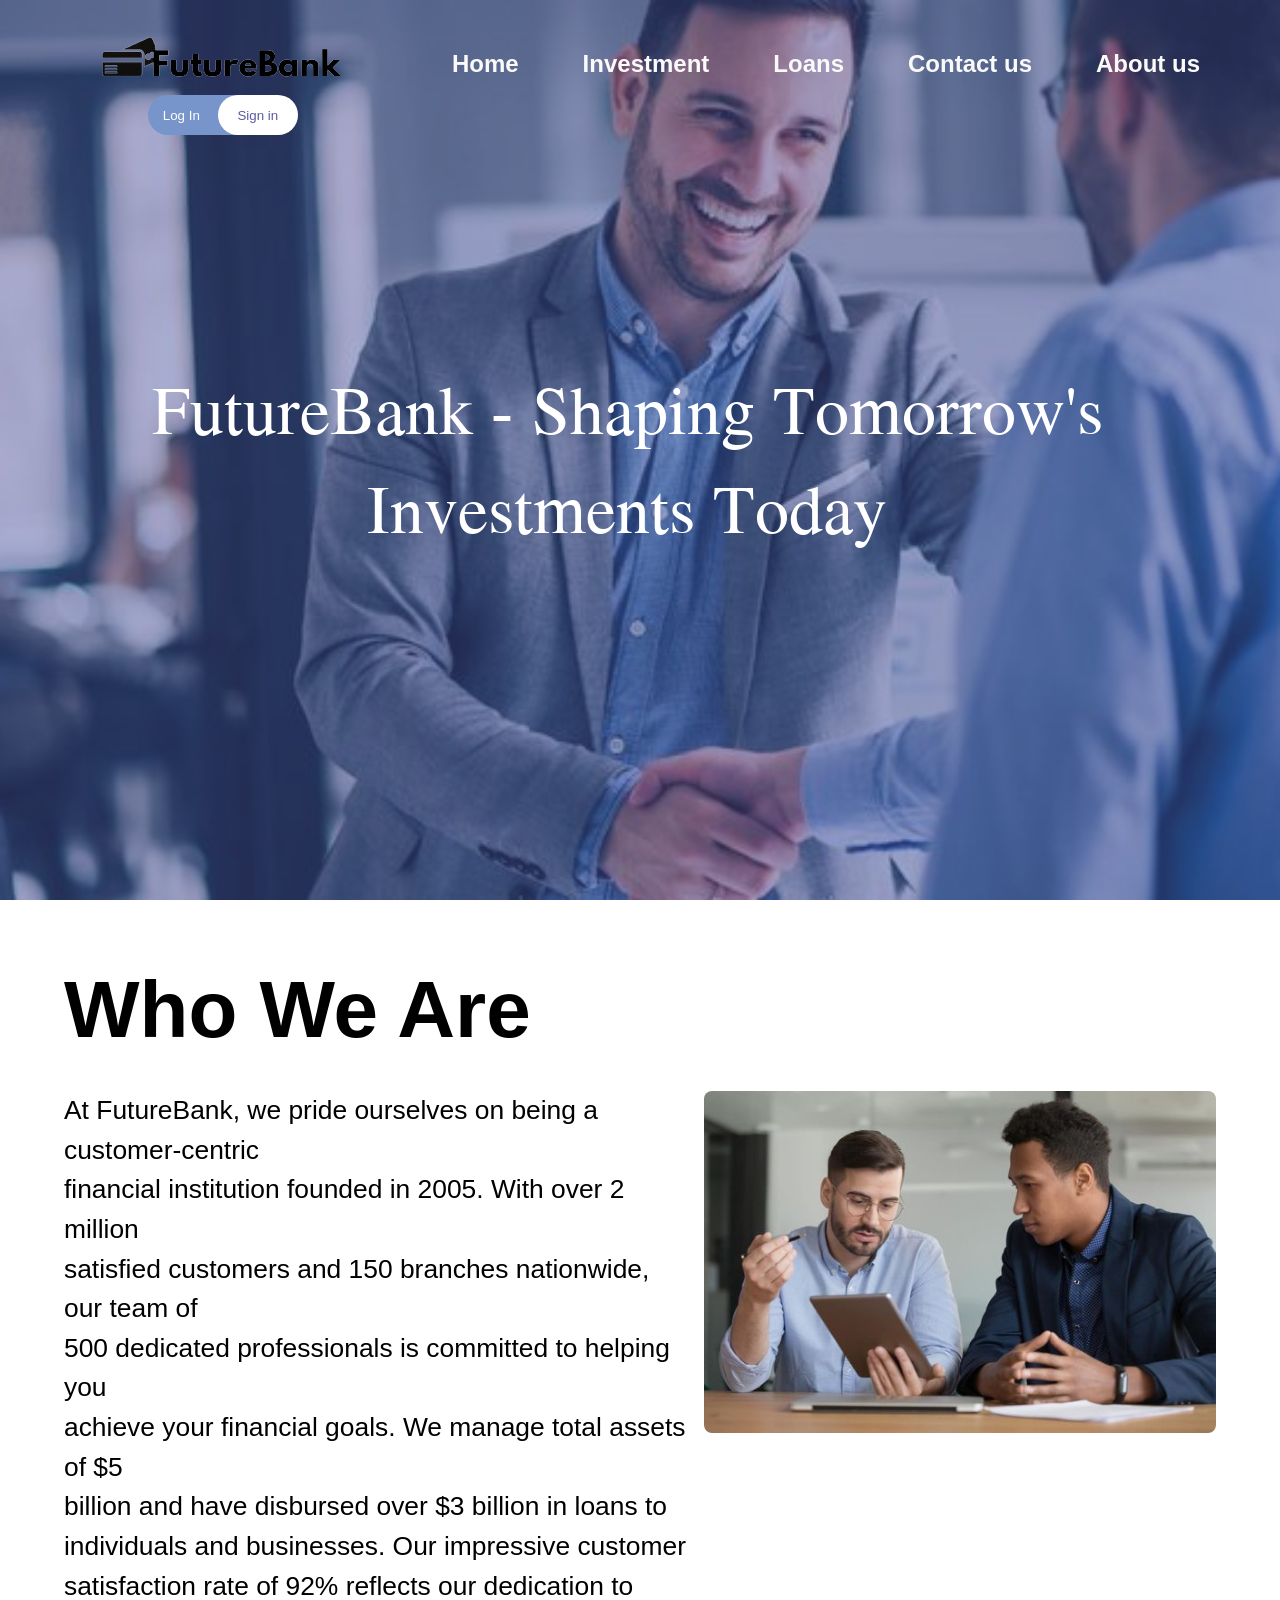
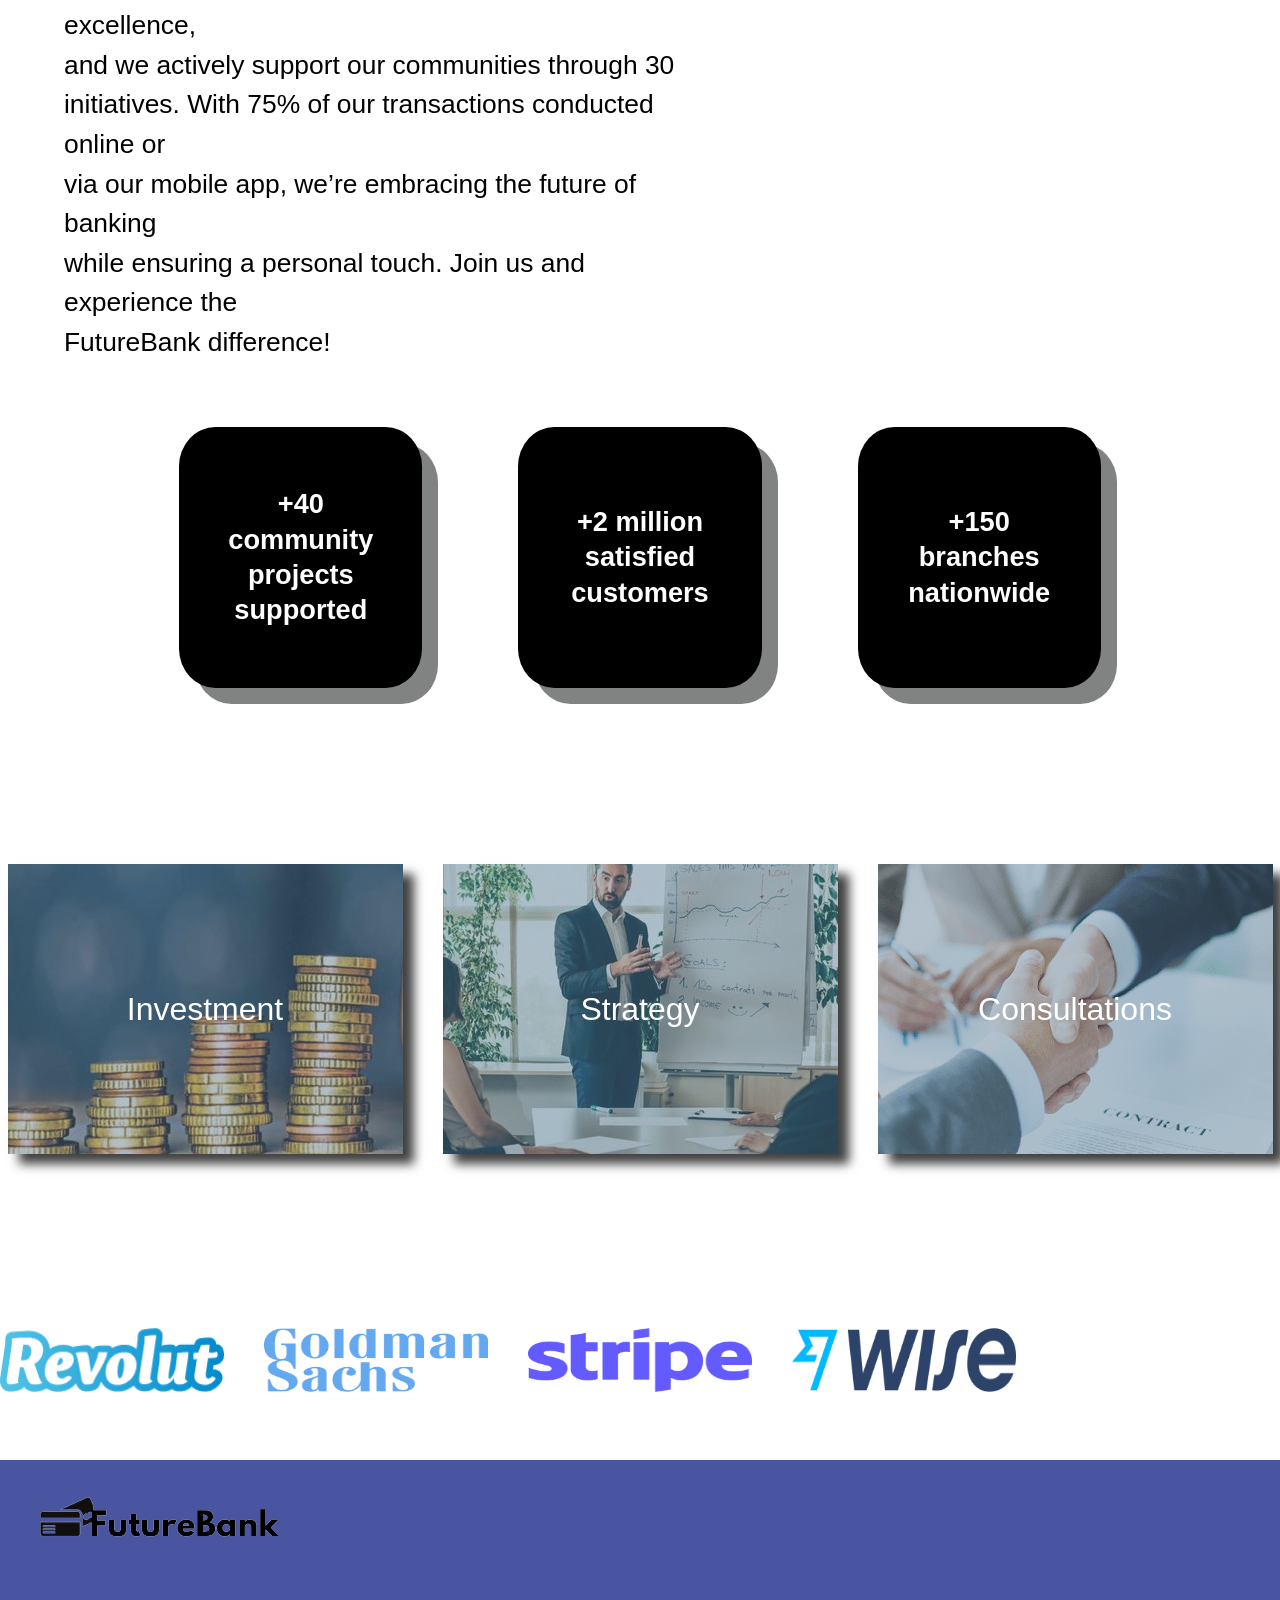
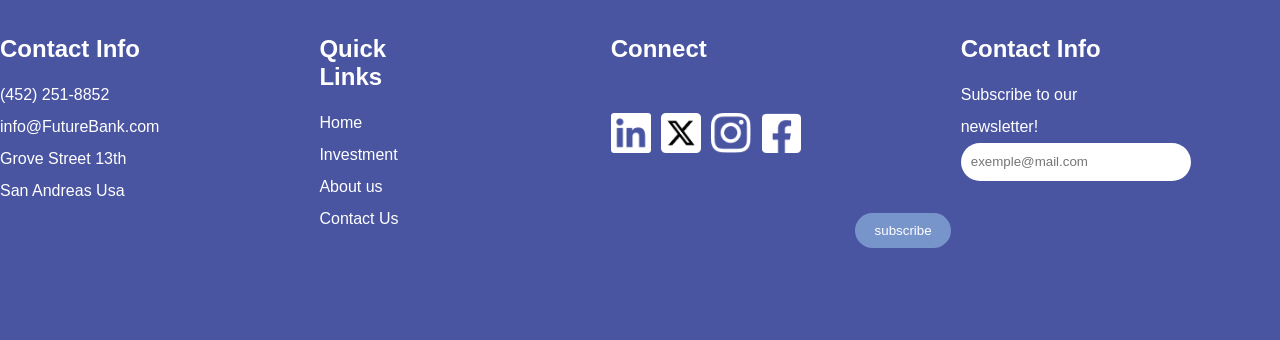
==== commit dcd0ebb0: "add footer to contact" ====
--- a/html/about.html
+++ b/html/about.html
@@ -18,13 +18,13 @@
             <div id="mySidenav" class="sidenav">
               <a id="closeBtn" href="#" class="close">×</a>
               <ul>
-                <li><a href="../index.html">Home</a></li>
-                    <li><a href="../html/projects.html">Investment</a></li>
-                    <li><a href="../html/loan.html">Loaning</a></li>
-                    <li><a href="../html/contact.html">Contact us</a></li>
-                    <li><a href="../html/about.html">About us</a></li>
-                    <li><a href="../html/login.html">Log in</a></li>
-                    <li><a href="../html/registration.html">Sing Up</a></li>
+                <li><a href="home.html">Home</a></li>
+                <li><a href="projects.html">Investment</a></li>
+                <li><a href="loan.html">Loans</a></li>
+                <li><a href="contact.html">Contact us</a></li>
+                <li><a href="about.html">About us</a></li>
+                <li><a href="login.html">Log in</a></li>
+                <li><a href="registration.html">Sing Up</a></li>
               </ul>
             </div>
         
@@ -43,15 +43,15 @@
                 <a href=""><img src="/about-img/test 1.png" alt="LOGO"></a>
             
                 <ul>
-                  <li><a href="../index.html">Home</a></li>
-                  <li><a href="../html/projects.html">Investment</a></li>
-                  <li><a href="../html/loan.html">Loaning</a></li>
-                  <li><a href="../html/contact.html">Contact us</a></li>
-                  <li><a href="../html/about.html">About us</a></li>
+                    <li><a href="home.html">Home</a></li>
+                    <li><a href="projects.html">Investment</a></li>
+                    <li><a href="loan.html">Loans</a></li>
+                    <li><a href="contact.html">Contact us</a></li>
+                    <li><a href="about.html">About us</a></li>
                 </ul>
                 <div class="logsign">
-                    <button><a href="../html/login.html">Log In</a></button>
-                    <button><a href="../html/registration.html">Sign Up</a></button>
+                <button>Log In</button>
+                <button>Sign in</button>
                 </div>
     
         </header>
--- a/css/about.css
+++ b/css/about.css
@@ -70,16 +70,6 @@
     font-family: "inter" , sans-serif;
     font-weight: 400;
 }
-
-.logsign button a{
-    text-decoration: none;
-    color:white ;
-}
-
-.logsign button:last-child a{
-    color: #5C59A8;
-}
-
 .logsign button:first-child{
     width: 10em;
     position: relative;
@@ -88,7 +78,6 @@
     background-color: #7895CB;
     transition: ease .4s;
     color: white;
-    cursor: pointer;
 }
 .logsign button:first-child:hover{
     background-color: #402E7A;
@@ -99,7 +88,6 @@
     width: 6em;
     color: #5C59A8;
     transition: ease .4s;
-    cursor: pointer;
 }
 .logsign button:last-child:hover{
     background-color: #c0bfbf;
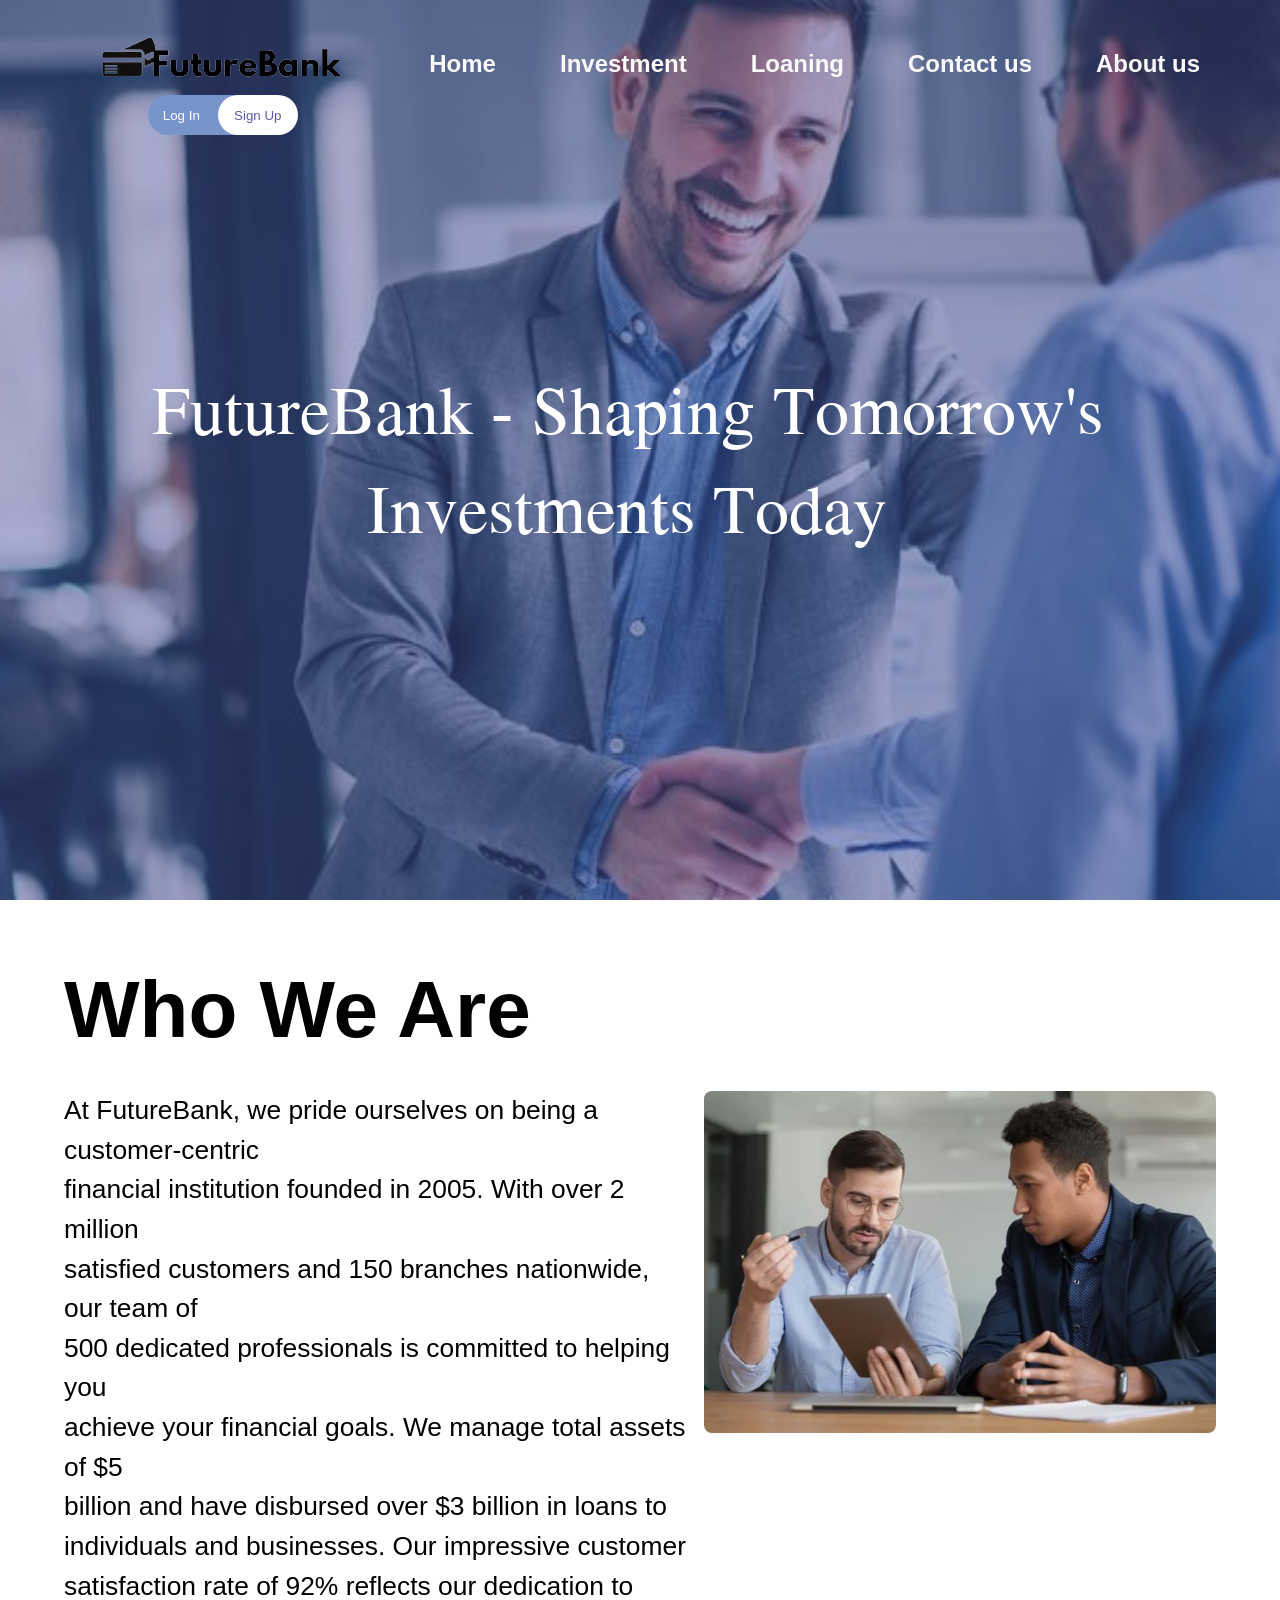
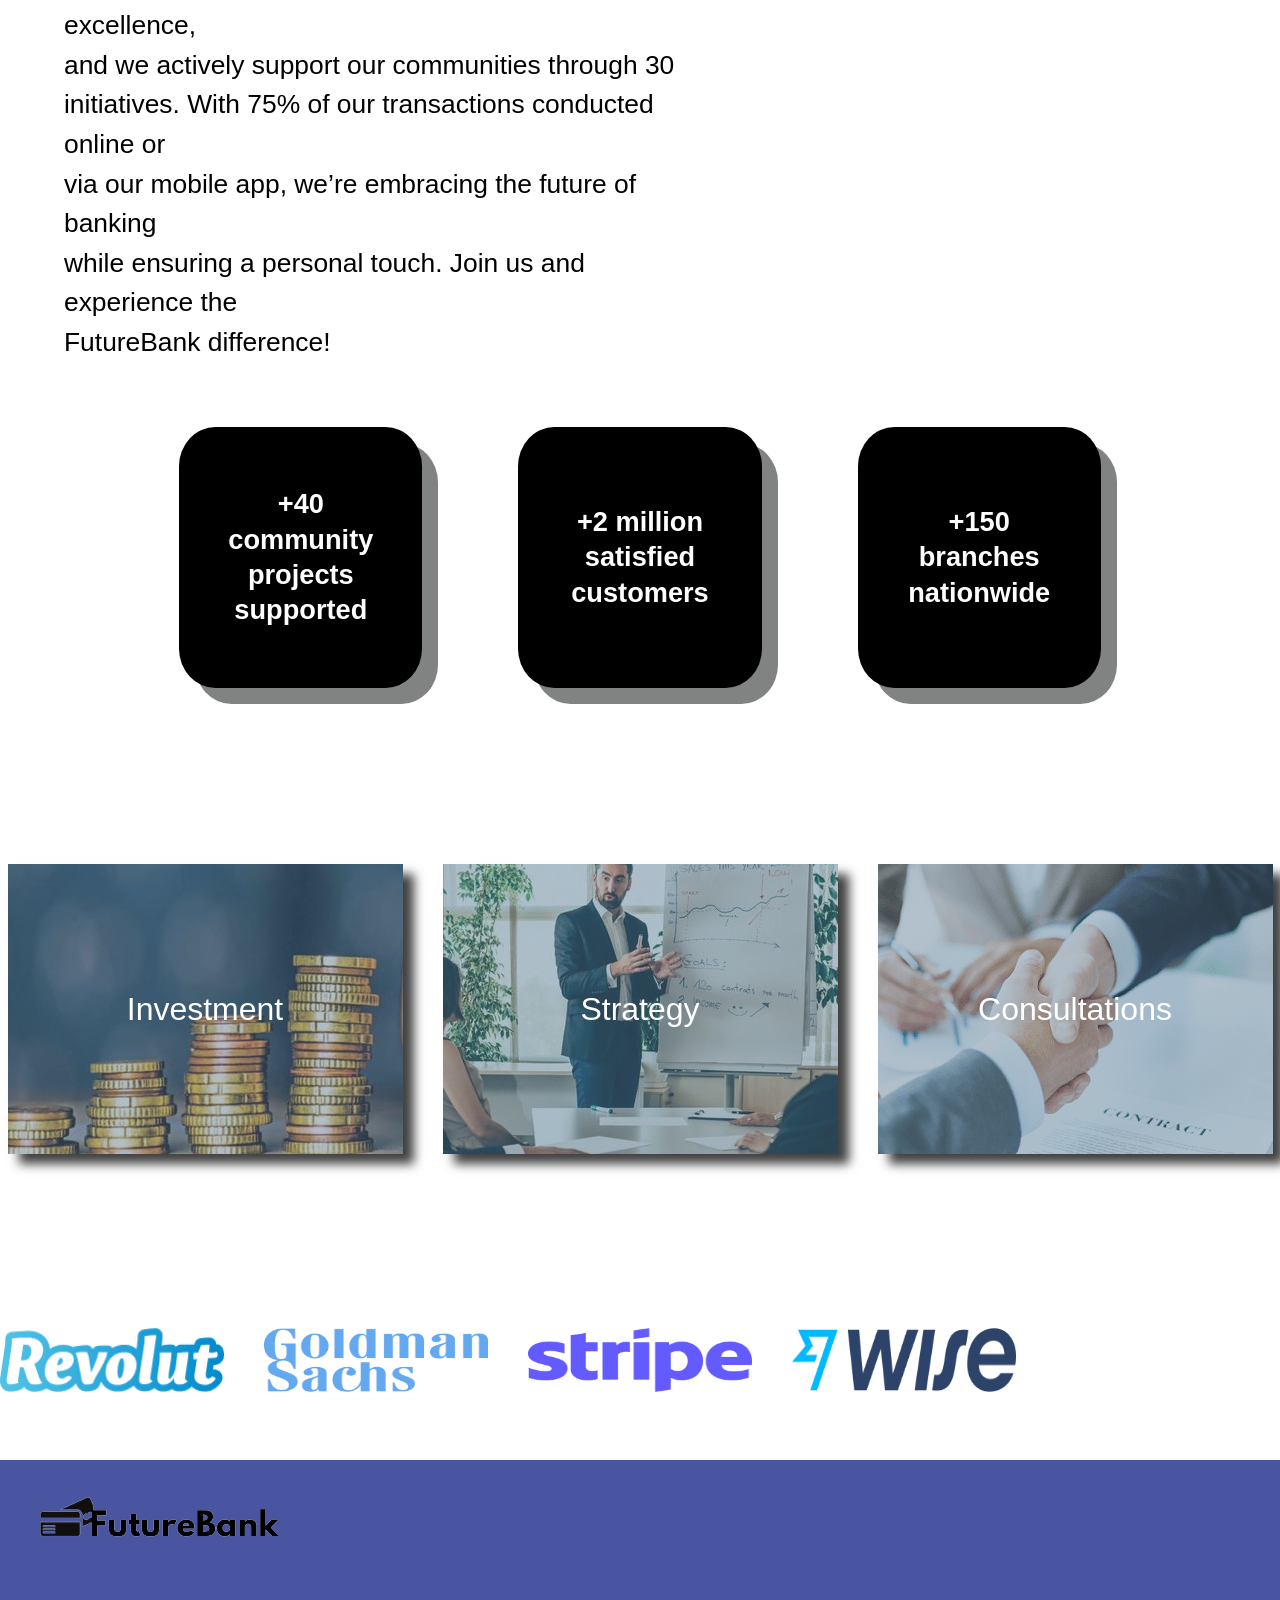
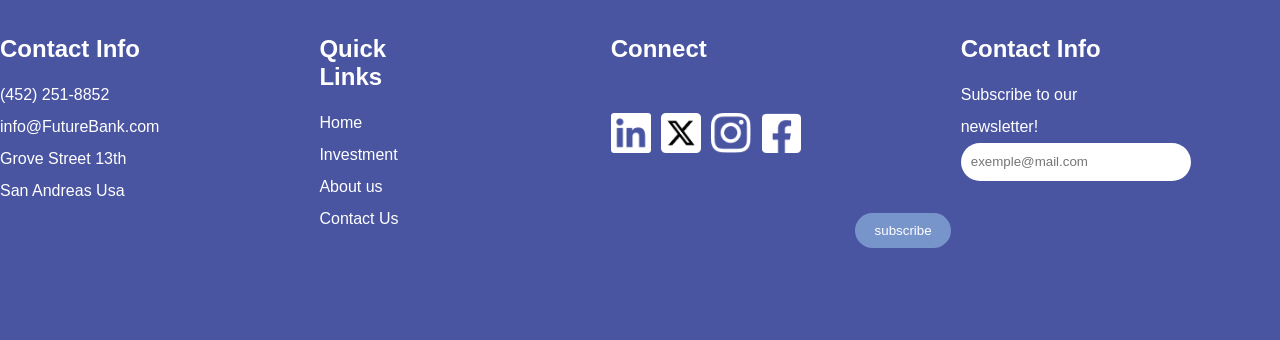
==== commit 49f26ba0: "Merge pull request #17 from A-007481D/master Master merge with main" ====
--- a/html/about.html
+++ b/html/about.html
@@ -18,13 +18,13 @@
             <div id="mySidenav" class="sidenav">
               <a id="closeBtn" href="#" class="close">×</a>
               <ul>
-                <li><a href="home.html">Home</a></li>
-                <li><a href="projects.html">Investment</a></li>
-                <li><a href="loan.html">Loans</a></li>
-                <li><a href="contact.html">Contact us</a></li>
-                <li><a href="about.html">About us</a></li>
-                <li><a href="login.html">Log in</a></li>
-                <li><a href="registration.html">Sing Up</a></li>
+                <li><a href="../index.html">Home</a></li>
+                    <li><a href="../html/projects.html">Investment</a></li>
+                    <li><a href="../html/loan.html">Loaning</a></li>
+                    <li><a href="../html/contact.html">Contact us</a></li>
+                    <li><a href="../html/about.html">About us</a></li>
+                    <li><a href="../html/login.html">Log in</a></li>
+                    <li><a href="../html/registration.html">Sing Up</a></li>
               </ul>
             </div>
         
@@ -43,15 +43,15 @@
                 <a href=""><img src="/about-img/test 1.png" alt="LOGO"></a>
             
                 <ul>
-                    <li><a href="home.html">Home</a></li>
-                    <li><a href="projects.html">Investment</a></li>
-                    <li><a href="loan.html">Loans</a></li>
-                    <li><a href="contact.html">Contact us</a></li>
-                    <li><a href="about.html">About us</a></li>
+                  <li><a href="../index.html">Home</a></li>
+                  <li><a href="../html/projects.html">Investment</a></li>
+                  <li><a href="../html/loan.html">Loaning</a></li>
+                  <li><a href="../html/contact.html">Contact us</a></li>
+                  <li><a href="../html/about.html">About us</a></li>
                 </ul>
                 <div class="logsign">
-                <button>Log In</button>
-                <button>Sign in</button>
+                    <button><a href="../html/login.html">Log In</a></button>
+                    <button><a href="../html/registration.html">Sign Up</a></button>
                 </div>
     
         </header>
--- a/css/about.css
+++ b/css/about.css
@@ -70,6 +70,16 @@
     font-family: "inter" , sans-serif;
     font-weight: 400;
 }
+
+.logsign button a{
+    text-decoration: none;
+    color:white ;
+}
+
+.logsign button:last-child a{
+    color: #5C59A8;
+}
+
 .logsign button:first-child{
     width: 10em;
     position: relative;
@@ -78,6 +88,7 @@
     background-color: #7895CB;
     transition: ease .4s;
     color: white;
+    cursor: pointer;
 }
 .logsign button:first-child:hover{
     background-color: #402E7A;
@@ -88,6 +99,7 @@
     width: 6em;
     color: #5C59A8;
     transition: ease .4s;
+    cursor: pointer;
 }
 .logsign button:last-child:hover{
     background-color: #c0bfbf;
